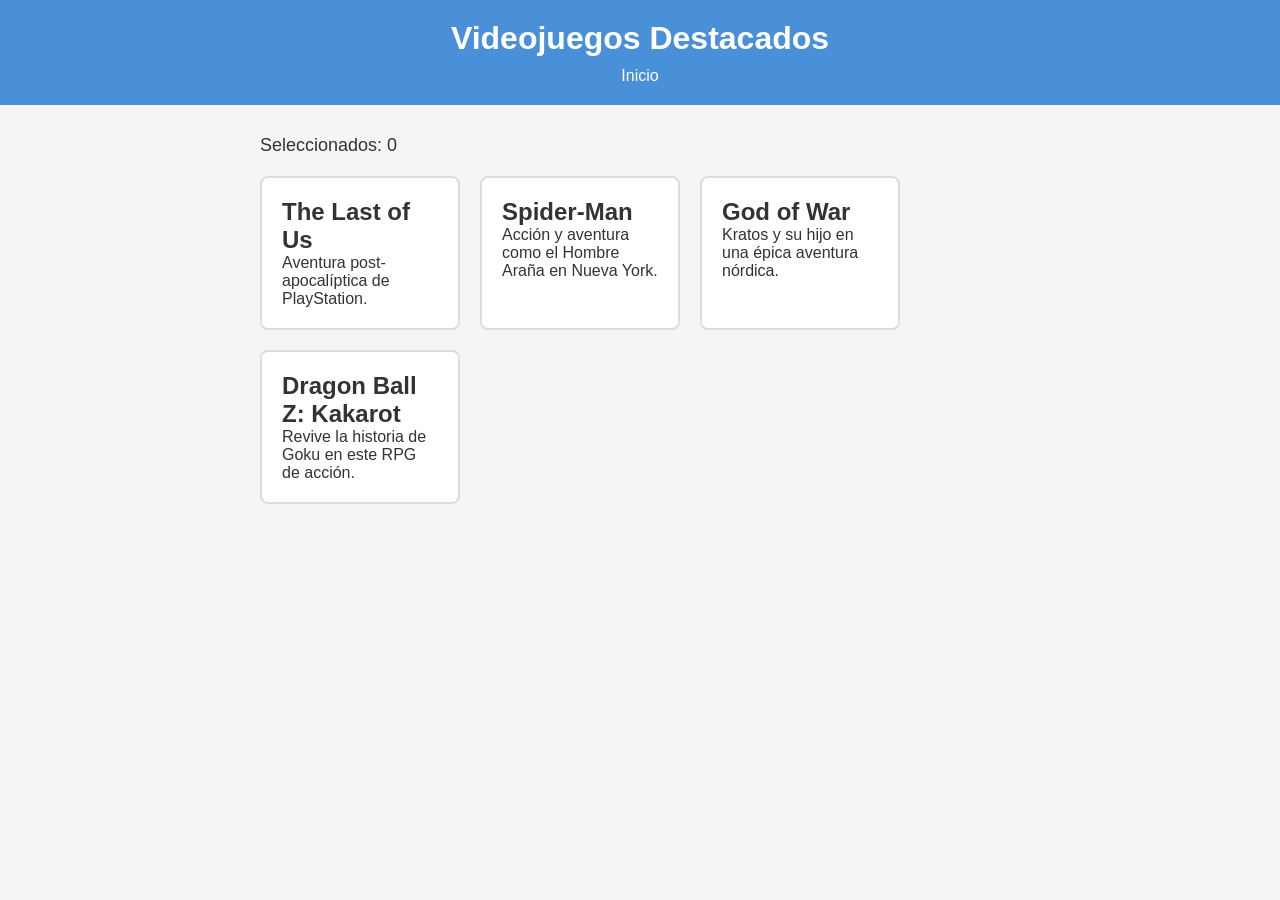
==== destacados.html @ 74c8135b "destacados.html: tarjetas de videojuegos con selección por classList y contador" ====
<!DOCTYPE html>
<html lang="es">
<head>
    <meta charset="UTF-8">
    <meta name="viewport" content="width=device-width, initial-scale=1.0">
    <title>Destacados</title>
    <link rel="stylesheet" href="style.css">
</head>
<body>

    <header>
        <h1>Videojuegos Destacados</h1>
        <nav>
            <a href="index.html">Inicio</a>
        </nav>
    </header>

    <main>
        <p id="contador">Seleccionados: 0</p>
        <section id="tarjetas">

            <div class="tarjeta">
                <h2>The Last of Us</h2>
                <p>Aventura post-apocalíptica de PlayStation.</p>
            </div>

            <div class="tarjeta">
                <h2>Spider-Man</h2>
                <p>Acción y aventura como el Hombre Araña en Nueva York.</p>
            </div>

            <div class="tarjeta">
                <h2>God of War</h2>
                <p>Kratos y su hijo en una épica aventura nórdica.</p>
            </div>

            <div class="tarjeta">
                <h2>Dragon Ball Z: Kakarot</h2>
                <p>Revive la historia de Goku en este RPG de acción.</p>
            </div>

        </section>
    </main>

    <script src="destacados.js"></script>
</body>
</html>
---- style.css ----
* {
    margin: 0;
    padding: 0;
    box-sizing: border-box;
}

body {
    font-family: Arial, sans-serif;
    background-color: #f5f5f5;
    color: #333;
}

header {
    background-color: #4a90d9;
    padding: 20px;
    text-align: center;
}

header h1 {
    color: white;
    margin-bottom: 10px;
}

nav a {
    color: white;
    text-decoration: none;
    margin: 0 15px;
    font-size: 16px;
}

nav a:hover {
    text-decoration: underline;
}

main {
    max-width: 800px;
    margin: 30px auto;
    padding: 0 20px;
}

.merienda {
    background-color: white;
    border: 1px solid #ddd;
    border-radius: 8px;
    padding: 15px 20px;
    margin-bottom: 10px;
    width: 100%;
}

button {
    display: block;
    margin: 20px auto;
    padding: 10px 25px;
    background-color: #4a90d9;
    color: white;
    border: none;
    border-radius: 8px;
    cursor: pointer;
    font-size: 16px;
}

button:hover {
    background-color: #357abd;
}

#resultado {
    text-align: center;
    font-size: 16px;
    margin-top: 10px;
}

#tarjetas {
    display: flex;
    flex-wrap: wrap;
    gap: 20px;
    margin-top: 20px;
}

.tarjeta {
    background-color: white;
    border: 2px solid #ddd;
    border-radius: 8px;
    padding: 20px;
    width: 200px;
    cursor: pointer;
}

.tarjeta:hover {
    border-color: #4a90d9;
}

.tarjeta.seleccionada {
    background-color: #4a90d9;
    color: white;
    border-color: #4a90d9;
}

#contador {
    font-size: 18px;
    margin-bottom: 10px;
}
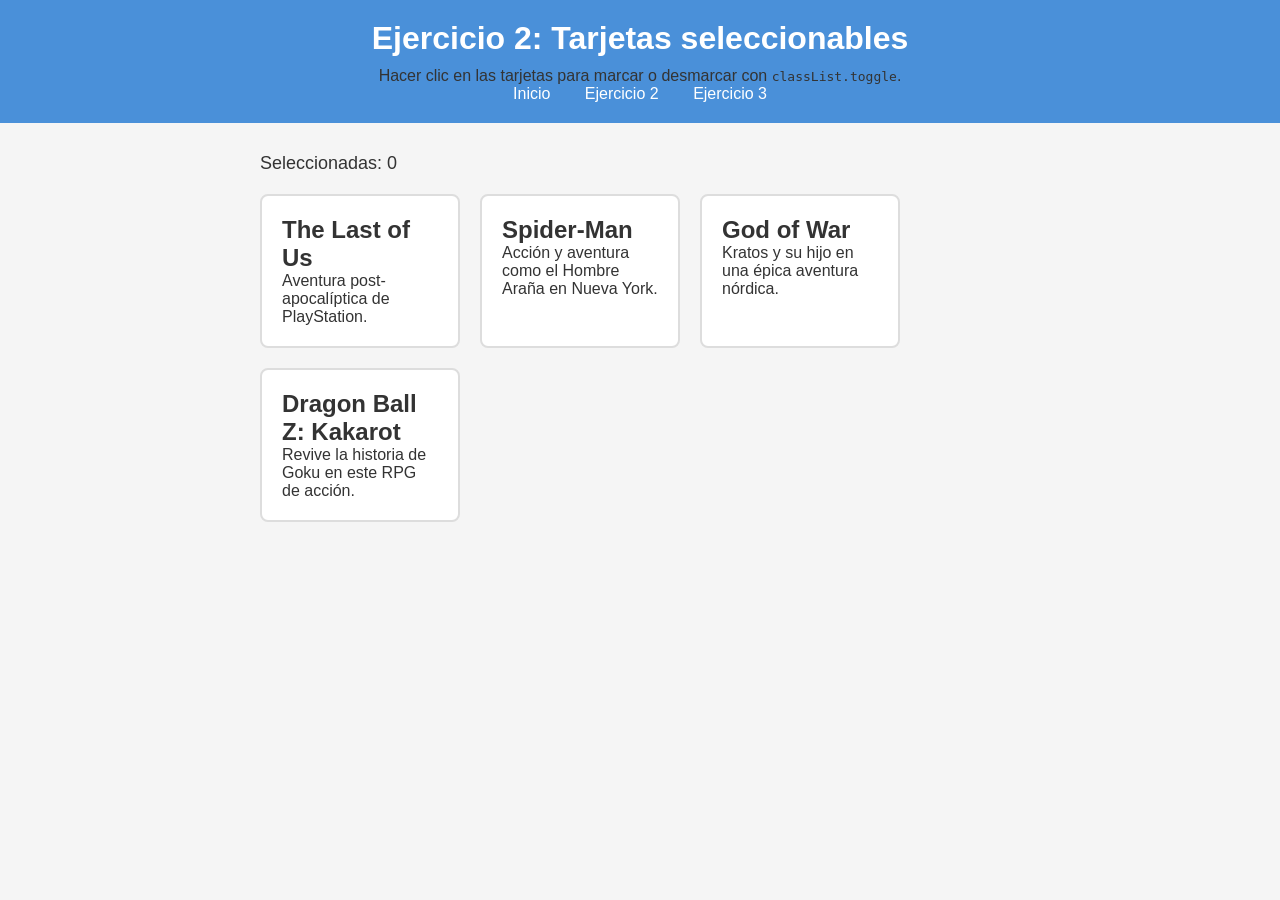
==== commit c9d2d914: "Ajuste de las 3 páginas: navegación, títulos y descripciones" ====
--- a/destacados.html
+++ b/destacados.html
@@ -3,20 +3,23 @@
 <head>
     <meta charset="UTF-8">
     <meta name="viewport" content="width=device-width, initial-scale=1.0">
-    <title>Destacados</title>
+    <title>Ejercicio 2: Tarjetas seleccionables</title>
     <link rel="stylesheet" href="style.css">
 </head>
 <body>
 
     <header>
-        <h1>Videojuegos Destacados</h1>
+        <h1>Ejercicio 2: Tarjetas seleccionables</h1>
+        <p>Hacer clic en las tarjetas para marcar o desmarcar con <code>classList.toggle</code>.</p>
         <nav>
             <a href="index.html">Inicio</a>
+            <a href="destacados.html">Ejercicio 2</a>
+            <a href="listado.html">Ejercicio 3</a>
         </nav>
     </header>
 
     <main>
-        <p id="contador">Seleccionados: 0</p>
+        <p id="contador">Seleccionadas: 0</p>
         <section id="tarjetas">
 
             <div class="tarjeta">
@@ -31,7 +34,7 @@
 
             <div class="tarjeta">
                 <h2>God of War</h2>
-                <p>Kratos y su hijo en una épica aventura nórdica.</p>
+                 <p>Kratos y su hijo en una épica aventura nórdica.</p>
             </div>
 
             <div class="tarjeta">
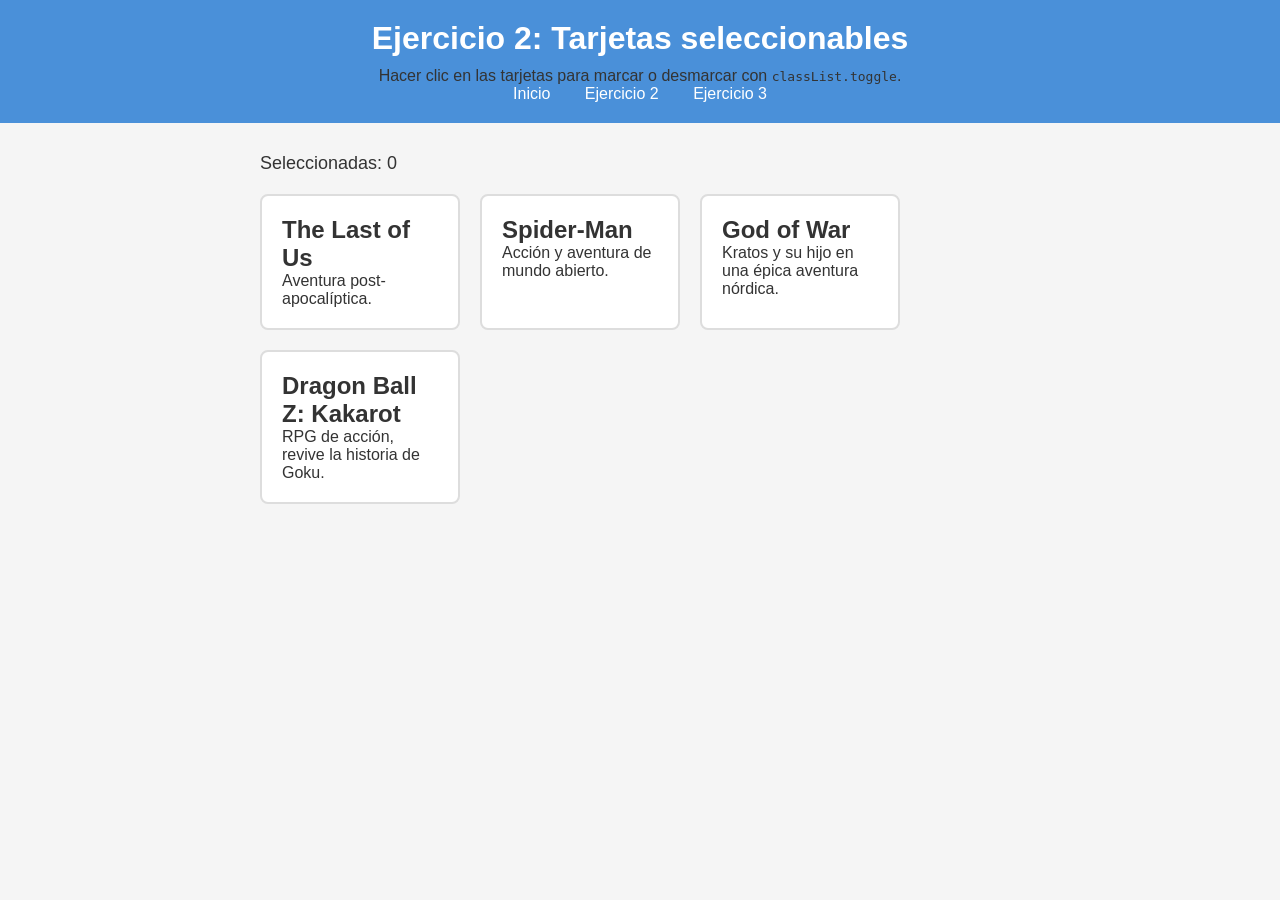
==== commit ae35b1de: "Ajustes finales de presentación" ====
--- a/destacados.html
+++ b/destacados.html
@@ -24,12 +24,12 @@
 
             <div class="tarjeta">
                 <h2>The Last of Us</h2>
-                <p>Aventura post-apocalíptica de PlayStation.</p>
+                <p>Aventura post-apocalíptica.</p>
             </div>
 
             <div class="tarjeta">
                 <h2>Spider-Man</h2>
-                <p>Acción y aventura como el Hombre Araña en Nueva York.</p>
+                <p>Acción y aventura de mundo abierto.</p>
             </div>
 
             <div class="tarjeta">
@@ -39,7 +39,7 @@
 
             <div class="tarjeta">
                 <h2>Dragon Ball Z: Kakarot</h2>
-                <p>Revive la historia de Goku en este RPG de acción.</p>
+                <p>RPG de acción, revive la historia de Goku.</p>
             </div>
 
         </section>
